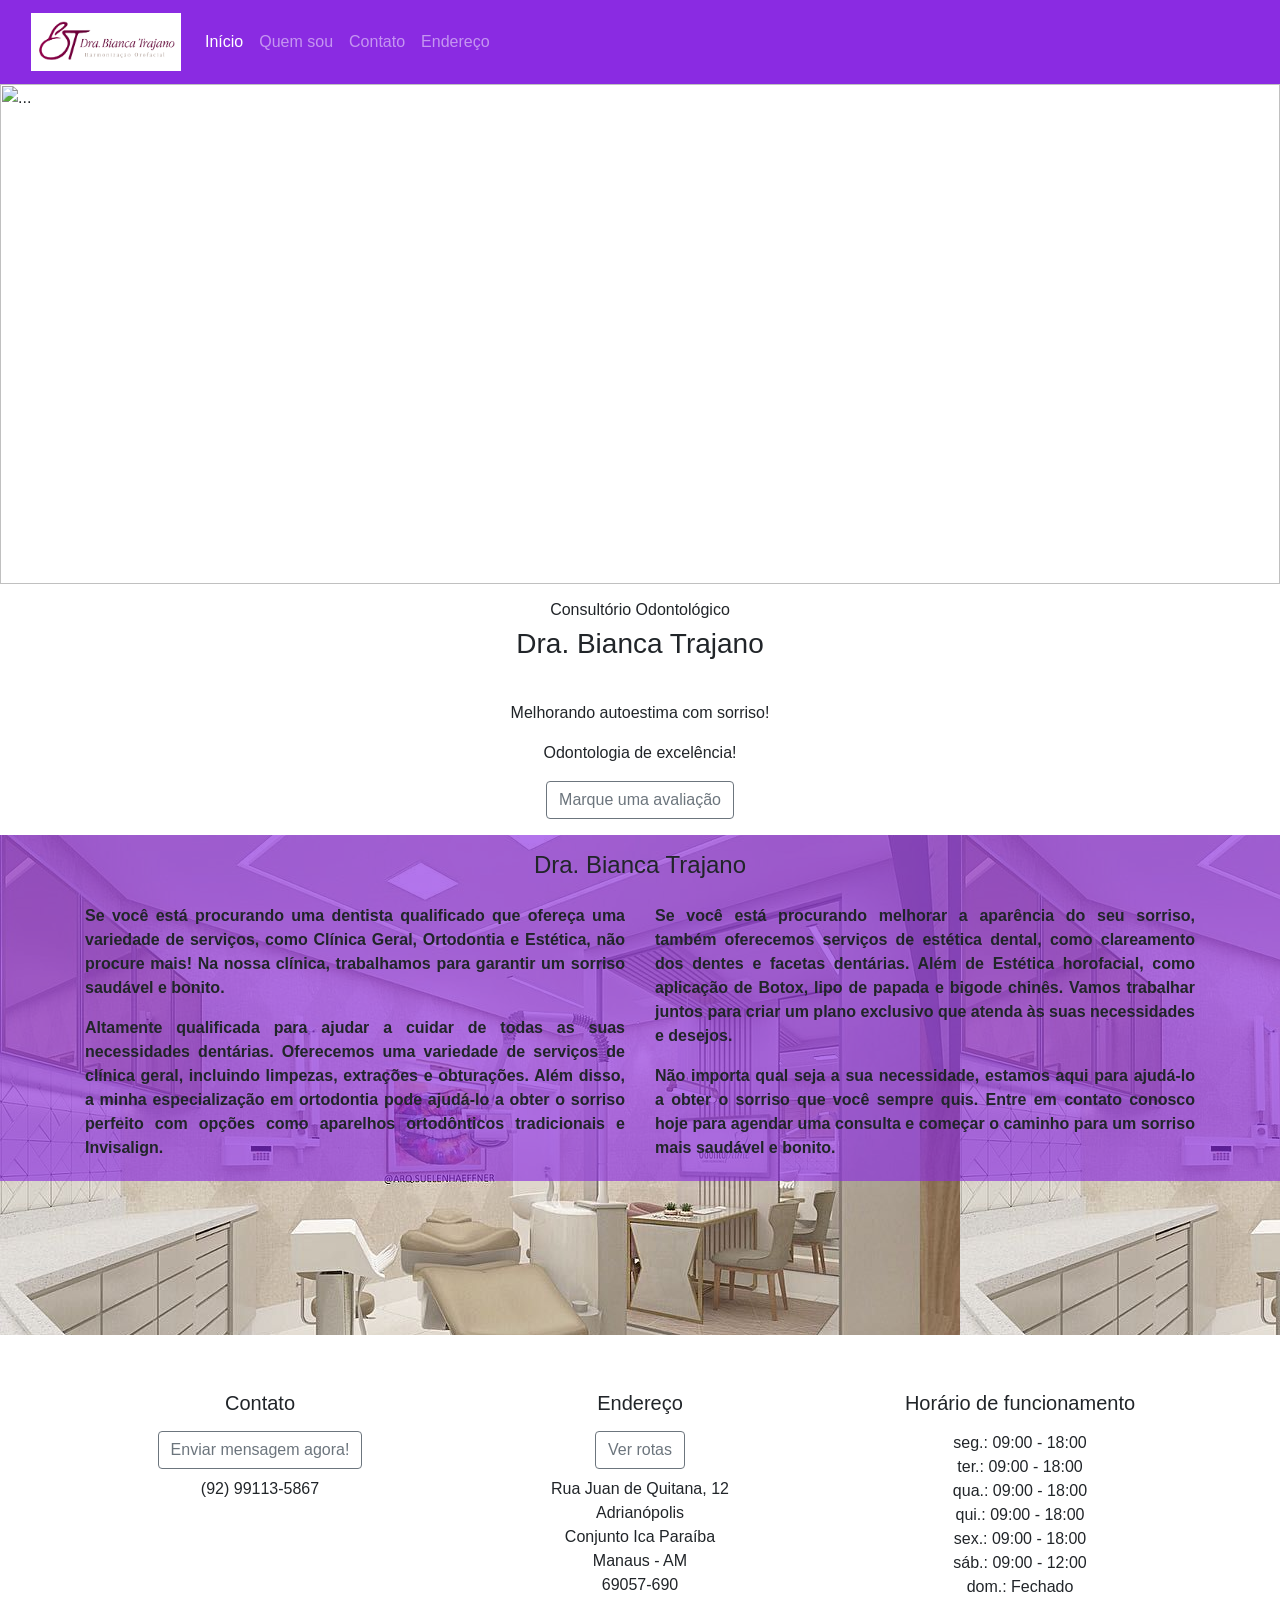
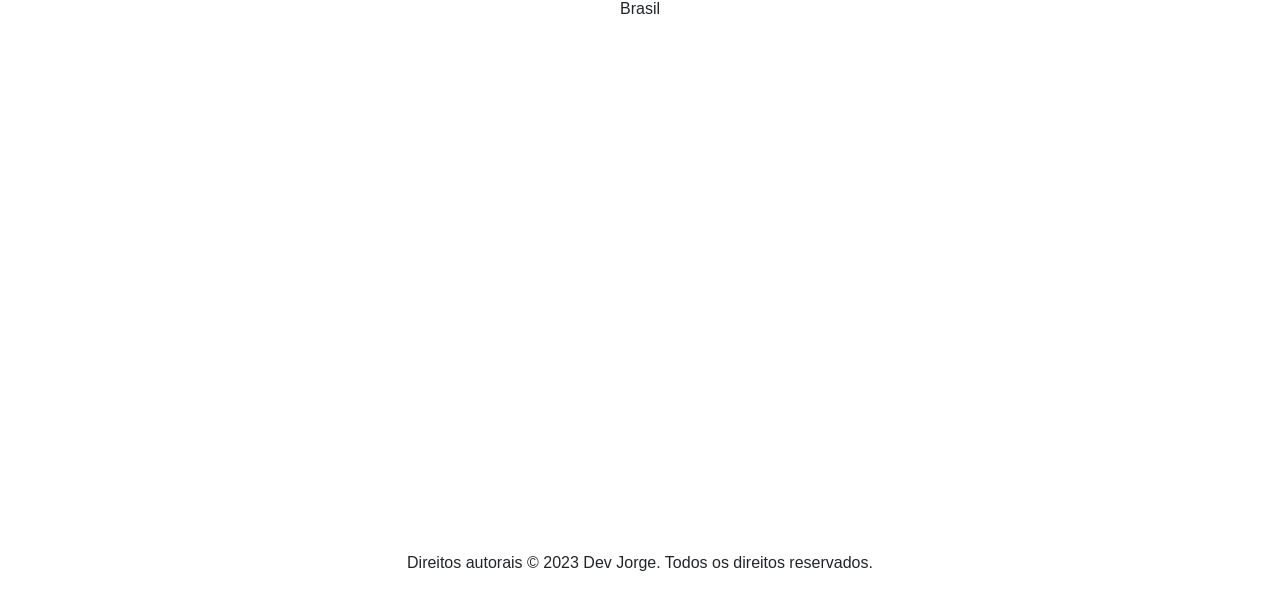
==== index.html @ ad7cbe48 "commit para pages github" ====
<!DOCTYPE <!DOCTYPE html>
<html lang="PT-BR">
    <head>
        <title>Dra. Bianca Trajano</title>
        <meta charset="UTF-8">
        <meta name="viewport" content="width=device-width, initial-scale=1">
        <link href="css/style.css" rel="stylesheet">
        <link rel="stylesheet" href="https://maxcdn.bootstrapcdn.com/bootstrap/4.0.0/css/bootstrap.min.css" integrity="sha384-Gn5384xqQ1aoWXA+058RXPxPg6fy4IWvTNh0E263XmFcJlSAwiGgFAW/dAiS6JXm" crossorigin="anonymous">
  </head>
    </head>
    <body>
        <nav class="navbar navbar-expand-lg navbar-dark bg-bianca">
          <div class="container-fluid">
            <a class="navbar-brand" href="#"><img src="css/img/LOGO-bianca.png" alt="Logo" class="logo"></a>
              <button class="navbar-toggler" type="button" data-bs-toggle="collapse" data-bs-target="#navbarScroll" aria-controls="navbarScroll" aria-expanded="false" aria-label="Toggle navigation">
                <span class="navbar-toggler-icon"></span>
              </button>
            <div class="collapse navbar-collapse" id="navbarScroll">
              <ul class="navbar-nav me-auto my-2 my-lg-0 navbar-nav-scroll" style="--bs-scroll-height: 100px;">
                <li class="nav-item">
                  <a class="nav-link active" aria-current="page" href="#">Início</a>
                </li>
                <li class="nav-item">
                  <a class="nav-link" href="#">Quem sou</a>
                </li>
                <li class="nav-item">
                    <a class="nav-link" href="#">Contato</a>
                </li>
                <li class="nav-item">
                    <a class="nav-link" href="#">Endereço</a>
                </li>
              </ul>
            </div>
          </div>
        </nav>
        <div>
          <!-- Carousel-->
            <div class="carousel-fixed">
              
              <div id="carouselExampleIndicators" class="carousel slide" data-ride="carousel">
                <ol class="carousel-indicators">
                  <li data-target="#carouselExampleIndicators" data-slide-to="0" class="active"></li>
                  <li data-target="#carouselExampleIndicators" data-slide-to="1"></li>
                  <li data-target="#carouselExampleIndicators" data-slide-to="2"></li>
                </ol>
                <div class="carousel-inner">
                  <div class="carousel-item active">
                    <img src="./css/img/bann1.JPG" class="img" alt="...">
                  </div>
                  <div class="carousel-item">
                    <img src="./css/img/LOGO-bianca.png" class="img" alt="...">
                  </div>
                  <div class="carousel-item">
                    <img src="./css/img/teste.jpg" class="img" alt="...">
                  </div>
                </div>
                <a class="carousel-control-prev" href="#carouselExampleIndicators" role="button" data-slide="prev">
                  <span class="carousel-control-prev-icon" aria-hidden="true"></span>
                  <span class="sr-only">Previous</span>
                </a>
                <a class="carousel-control-next" href="#carouselExampleIndicators" role="button" data-slide="next">
                  <span class="carousel-control-next-icon" aria-hidden="true"></span>
                  <span class="sr-only">Next</span>
                </a>
              </div>
            </div>

            <!--2º bloco + botão wpp-->
            <div class="p-3 text-center">
              <h6>Consultório Odontológico</h6>
              <h3>Dra. Bianca Trajano</h3>
            </div>
            <div class="text-center mt-3 mb-3">
              <p>
                Melhorando autoestima com sorriso!
              </p>
              <p>
                Odontologia de excelência!
              </p>
              <a type="button" class="btn btn-outline-secondary" href="https://api.whatsapp.com/send?phone=5592991135589&text=" target="_blank">Marque uma avaliação</a>
              
            </div>
            <!--Bloco quem sou-->
            <div class="tratamentos-bg img">
              <div class="bg-opc">
                <h4 class="text-center p-3">Dra. Bianca Trajano</h4>
                <div class="container">
                    <div class="row">
                      <div class="col text-justify">
                        <strong><p>Se você está procurando uma dentista qualificado que ofereça uma variedade de serviços, como Clínica Geral, Ortodontia e Estética, não procure mais! Na nossa clínica, trabalhamos para garantir um sorriso saudável e bonito.</p>
                        <p>Altamente qualificada para ajudar a cuidar de todas as suas necessidades dentárias. Oferecemos uma variedade de serviços de clínica geral, incluindo limpezas, extrações e obturações. Além disso, a minha especialização em ortodontia pode ajudá-lo a obter o sorriso perfeito com opções como aparelhos ortodônticos tradicionais e Invisalign.</p></strong>
                      </div>
                    
                      <div class="col text-justify">
                        <strong><p>Se você está procurando melhorar a aparência do seu sorriso, também oferecemos serviços de estética dental, como clareamento dos dentes e facetas dentárias. Além de Estética horofacial, como aplicação de Botox, lipo de papada e bigode chinês. Vamos trabalhar juntos para criar um plano exclusivo que atenda às suas necessidades e desejos.</p>
                        <p>Não importa qual seja a sua necessidade, estamos aqui para ajudá-lo a obter o sorriso que você sempre quis. Entre em contato conosco hoje para agendar uma consulta e começar o caminho para um sorriso mais saudável e bonito.</p></strong>
                      </div>
                    </div>
                </div>
              </div>  
            </div>
            <!--Bloco de contato-->
            <div class="container">
              <div class="row">
                <div class="col p-5 text-center">
                  <h5 class="p-2">Contato</h5>
                  <a type="button" class="btn btn-outline-secondary mb-2" href="https://api.whatsapp.com/send?phone=5592991135589&text=" target="_blank">Enviar mensagem agora!</a>
                  <p>(92) 99113-5867</p>
                  
                </div>
                <div class="col p-5 text-center">
                  <h5 class="p-2">Endereço</h5>
                  <a type="button" class="btn btn-outline-secondary mb-2" href="https://www.google.com/maps/dir//Dra.+Bianca+Trajano+-+Invisalign/data=!4m8!4m7!1m0!1m5!1m1!1s0x926c1ba222885573:0x181c1db3032626c7!2m2!1d-60.007911099999994!2d-3.0961352" target="_blank">Ver rotas</a>
                  <p>Rua Juan de Quitana, 12<br>Adrianópolis
                  <br>Conjunto Ica Paraíba
                  <br>Manaus - AM
                  <br>69057-690
                  <br>Brasil</p>
                  
                </div>
                <div class="col p-5 text-center">
                  <h5 class="p-2">Horário de funcionamento</h5>
                  <p>   seg.: 09:00 - 18:00
                    <br>ter.: 09:00 - 18:00
                    <br>qua.: 09:00 - 18:00
                    <br>qui.: 09:00 - 18:00
                    <br>sex.: 09:00 - 18:00
                    <br>sáb.: 09:00 - 12:00
                    <br>dom.: Fechado
                  </p>
                </div>
              </div>
            </div>
            <!--Bloco de maps e foto-->
            <div class="container">
              <div class="row">
                <div id="mapa" class="col p-2 text-center">
                    <iframe src="https://www.google.com/maps/embed?pb=!1m18!1m12!1m3!1d13400.499301003065!2d-60.0057762437288!3d-3.0966895556896925!2m3!1f0!2f0!3f0!3m2!1i1024!2i768!4f13.1!3m3!1m2!1s0x926c1ba222885573%3A0x181c1db3032626c7!2sDra.%20Bianca%20Trajano%20-%20Invisalign!5e0!3m2!1spt-BR!2sbr!4v1677911532931!5m2!1spt-BR!2sbr" width="600" height="450" style="border:0;" allowfullscreen="" loading="lazy" referrerpolicy="no-referrer-when-downgrade"></iframe>
                  
                </div>
              </div>
            </div>

          




        </div>
        <footer class="text-center footer">
          <p>Direitos autorais © 2023 Dev Jorge. Todos os direitos reservados.</p>
        </footer>
        <script src="https://code.jquery.com/jquery-3.2.1.slim.min.js" integrity="sha384-KJ3o2DKtIkvYIK3UENzmM7KCkRr/rE9/Qpg6aAZGJwFDMVNA/GpGFF93hXpG5KkN" crossorigin="anonymous"></script>
        <script src="https://cdnjs.cloudflare.com/ajax/libs/popper.js/1.12.9/umd/popper.min.js" integrity="sha384-ApNbgh9B+Y1QKtv3Rn7W3mgPxhU9K/ScQsAP7hUibX39j7fakFPskvXusvfa0b4Q" crossorigin="anonymous"></script>
        <script src="https://maxcdn.bootstrapcdn.com/bootstrap/4.0.0/js/bootstrap.min.js" integrity="sha384-JZR6Spejh4U02d8jOt6vLEHfe/JQGiRRSQQxSfFWpi1MquVdAyjUar5+76PVCmYl" crossorigin="anonymous"></script>
    </body>
</html>
---- css/style.css ----
.bg-bianca {
    background-color: blueviolet;
    
}

.logo {
    max-width: 150;
    max-height: 150;
}

.tratamentos-bg{
    background-image: url("img/teste.jpg");
    position: relative;
}

.lista{
    list-style: none;
    margin-left: 0;
    padding-left: 0;
}

.img{
    width: 100%;
    height: 500px;
    
}

.bg-opc {
    background-color: rgb(138, 43, 226, 0.65);
    padding-bottom: 5px;
}
.footer {
    background-color: rgb(255, 255, 255);
    font: rgb(0, 0, 0, 0.1);
}
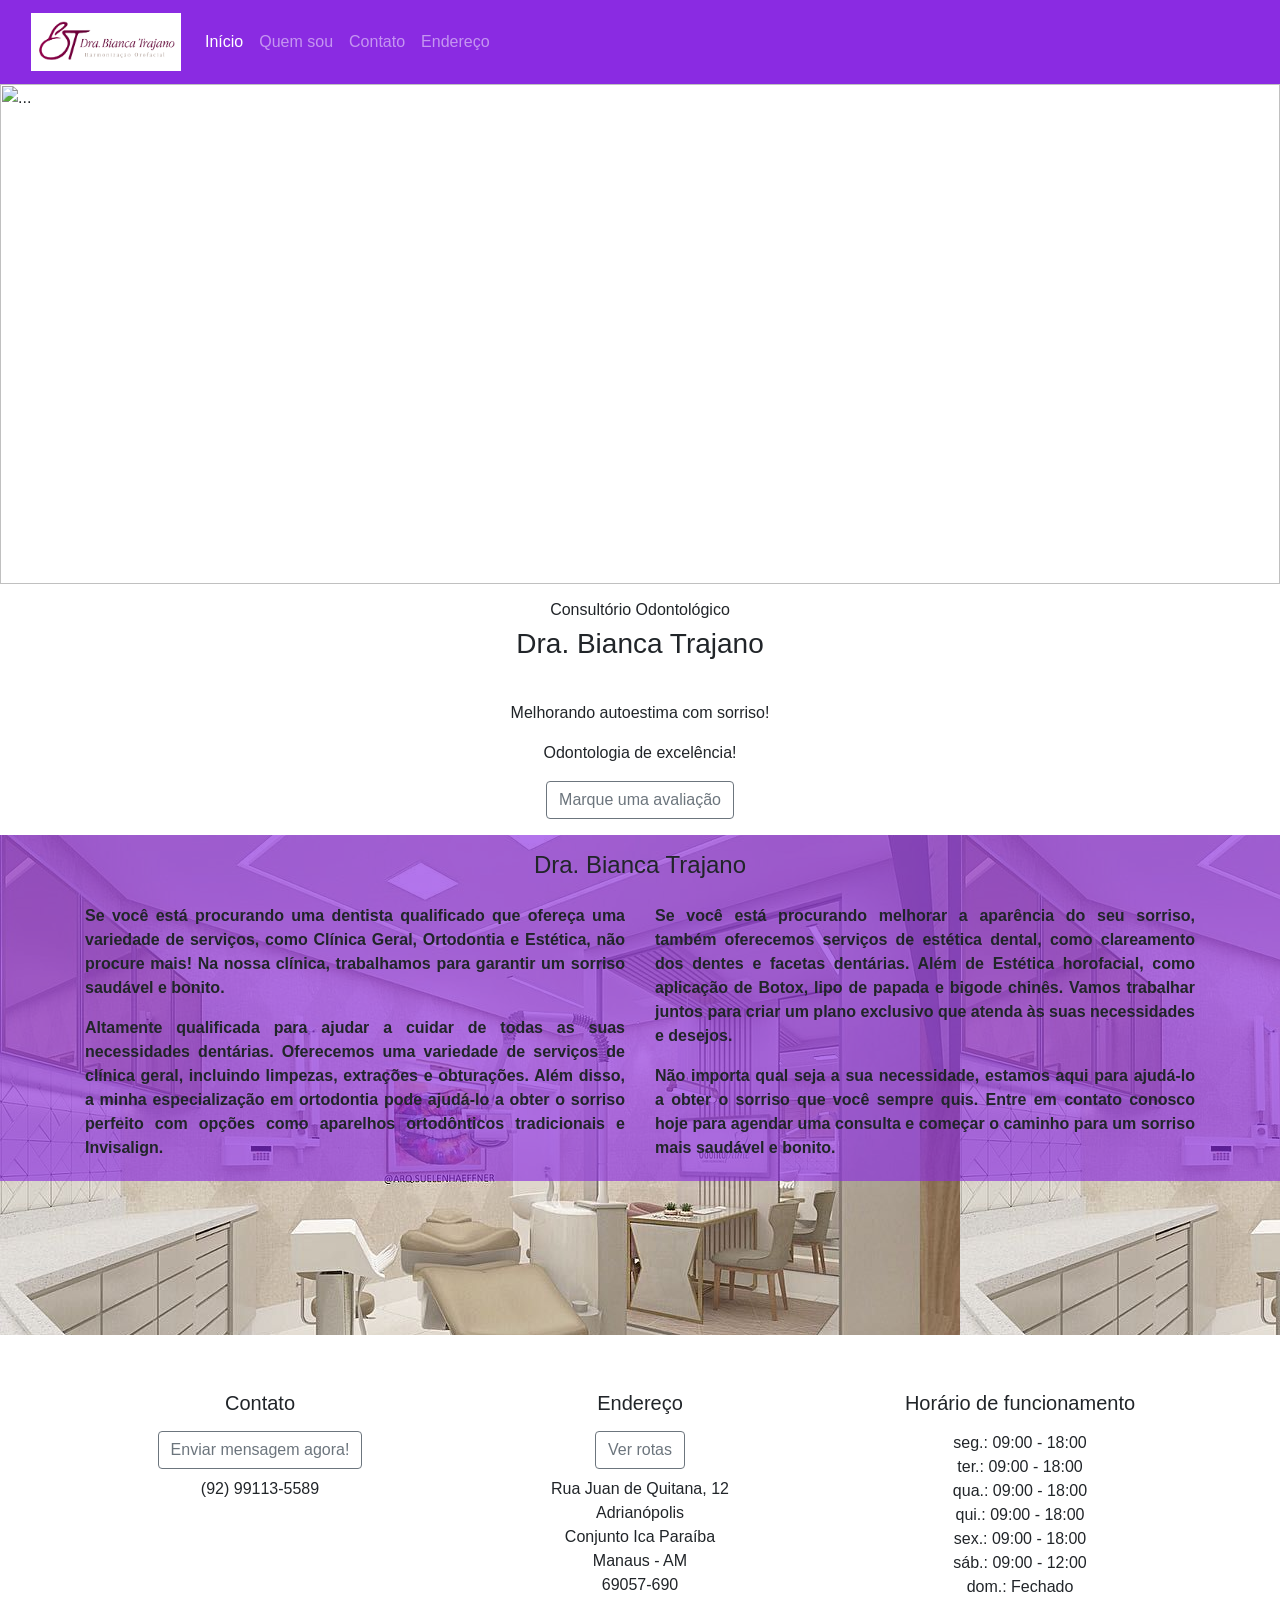
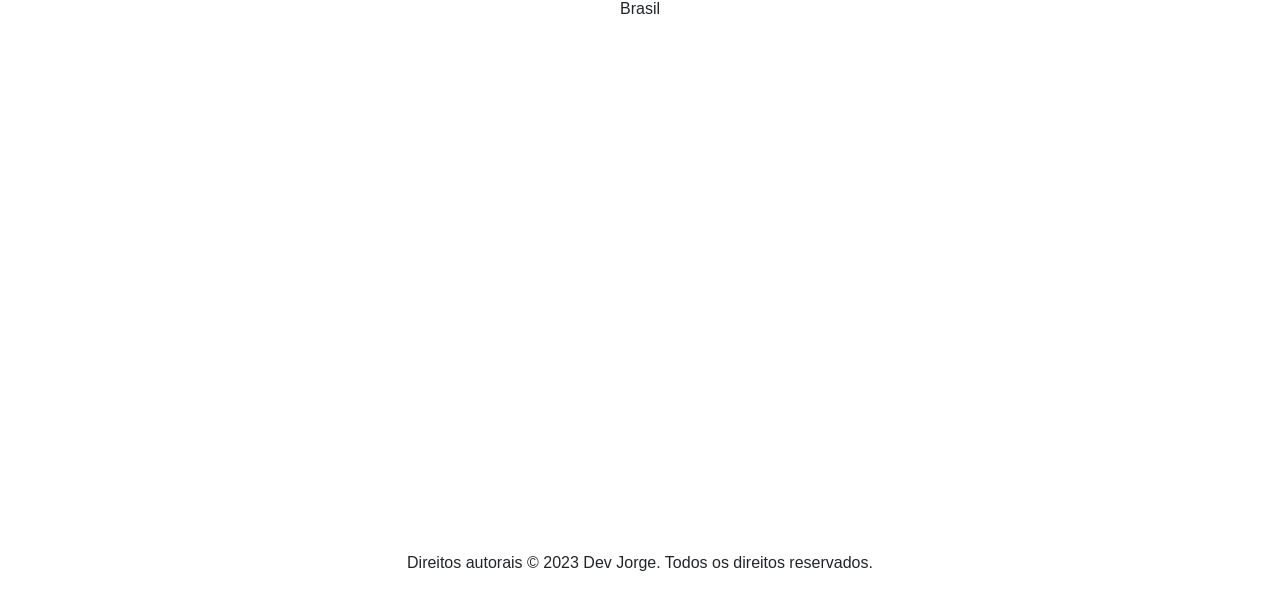
==== commit a5f66353: "Update index.html" ====
--- a/index.html
+++ b/index.html
@@ -105,7 +105,7 @@
                 <div class="col p-5 text-center">
                   <h5 class="p-2">Contato</h5>
                   <a type="button" class="btn btn-outline-secondary mb-2" href="https://api.whatsapp.com/send?phone=5592991135589&text=" target="_blank">Enviar mensagem agora!</a>
-                  <p>(92) 99113-5867</p>
+                  <p>(92) 99113-5589</p>
                   
                 </div>
                 <div class="col p-5 text-center">
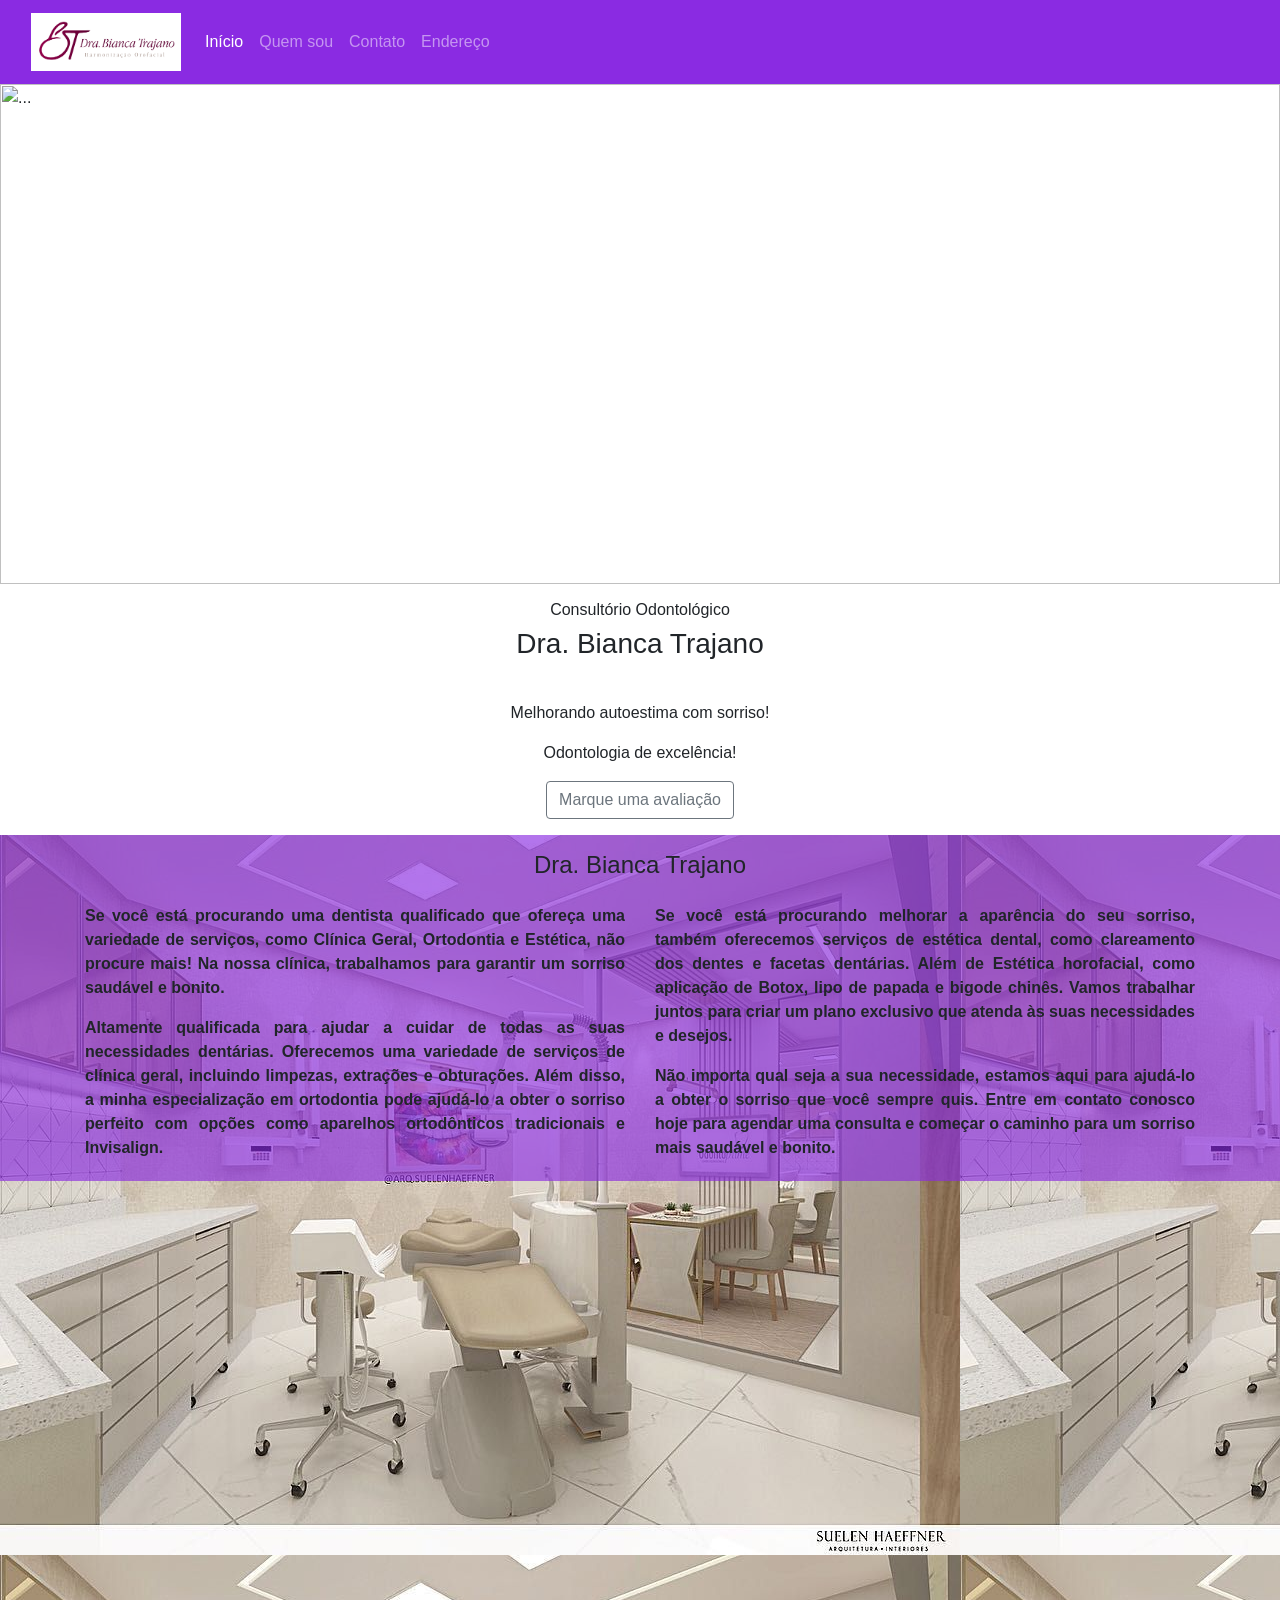
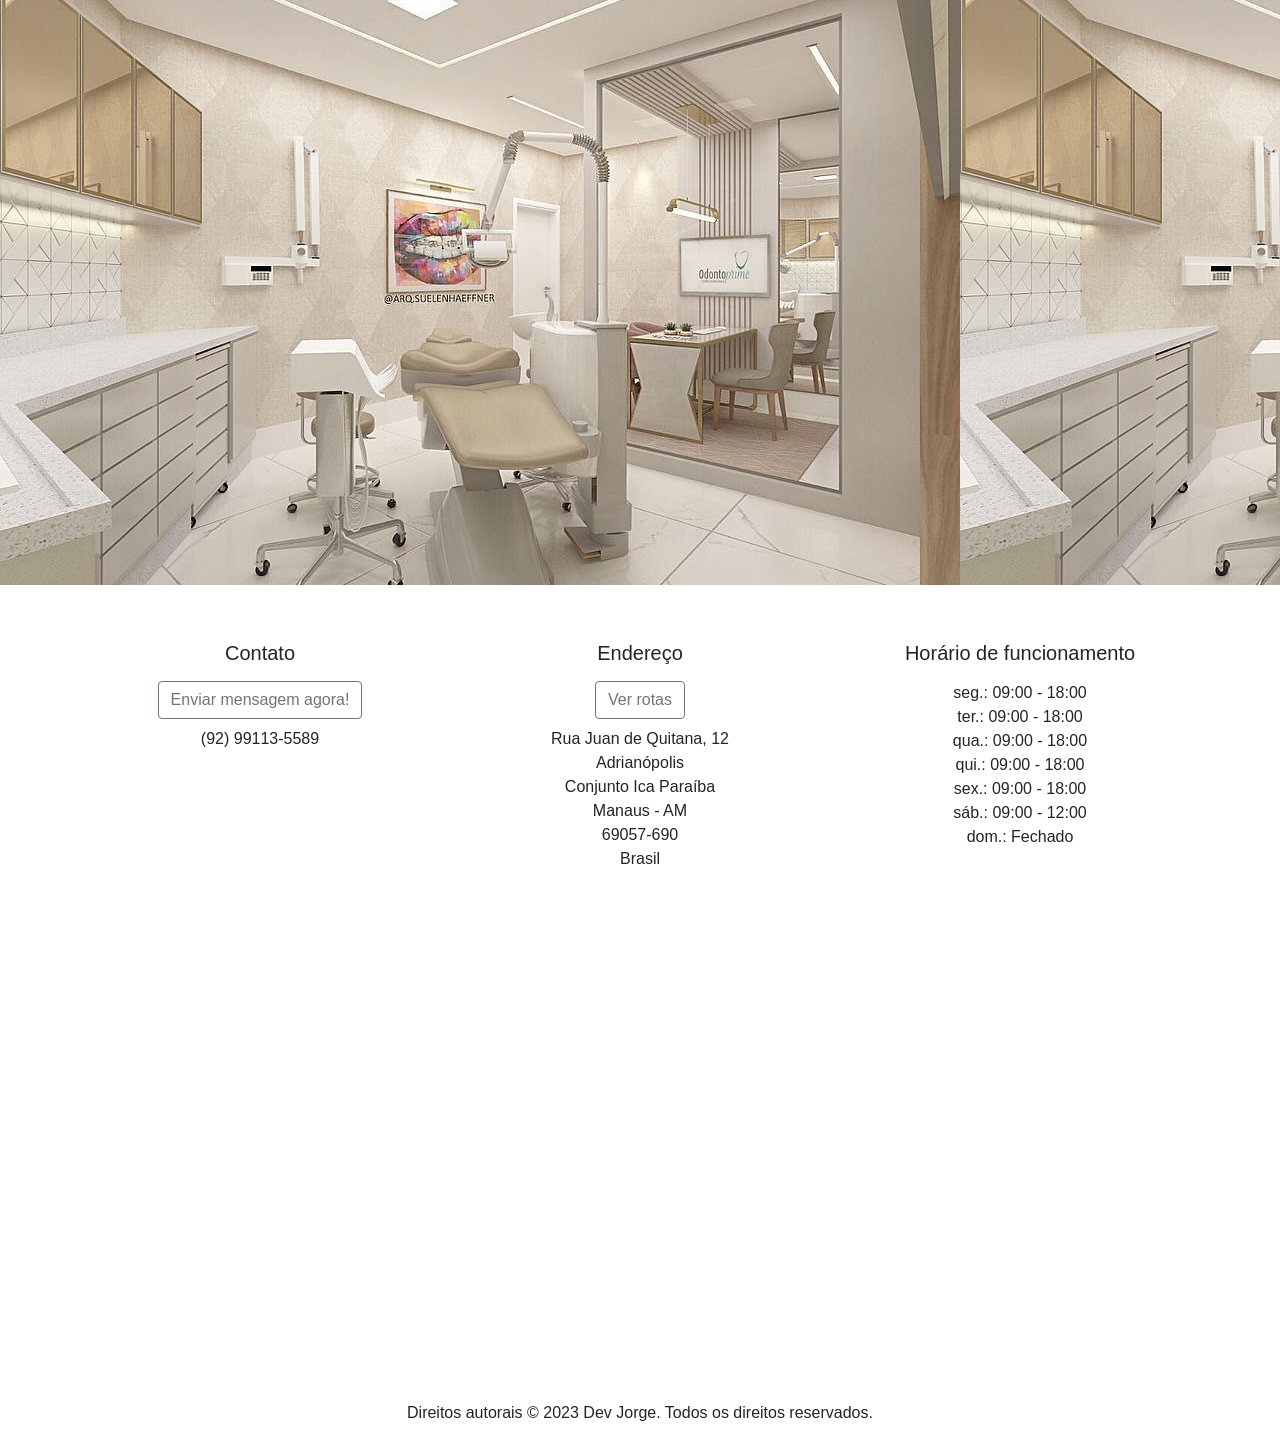
==== commit 53f54d4b: "data updates" ====
--- a/index.html
+++ b/index.html
@@ -81,7 +81,7 @@
               
             </div>
             <!--Bloco quem sou-->
-            <div class="tratamentos-bg img">
+            <div class="tratamentos-bg">
               <div class="bg-opc">
                 <h4 class="text-center p-3">Dra. Bianca Trajano</h4>
                 <div class="container">
--- a/css/style.css
+++ b/css/style.css
@@ -11,6 +11,8 @@
 .tratamentos-bg{
     background-image: url("img/teste.jpg");
     position: relative;
+    width: 100%;
+    height: 150%;
 }
 
 .lista{
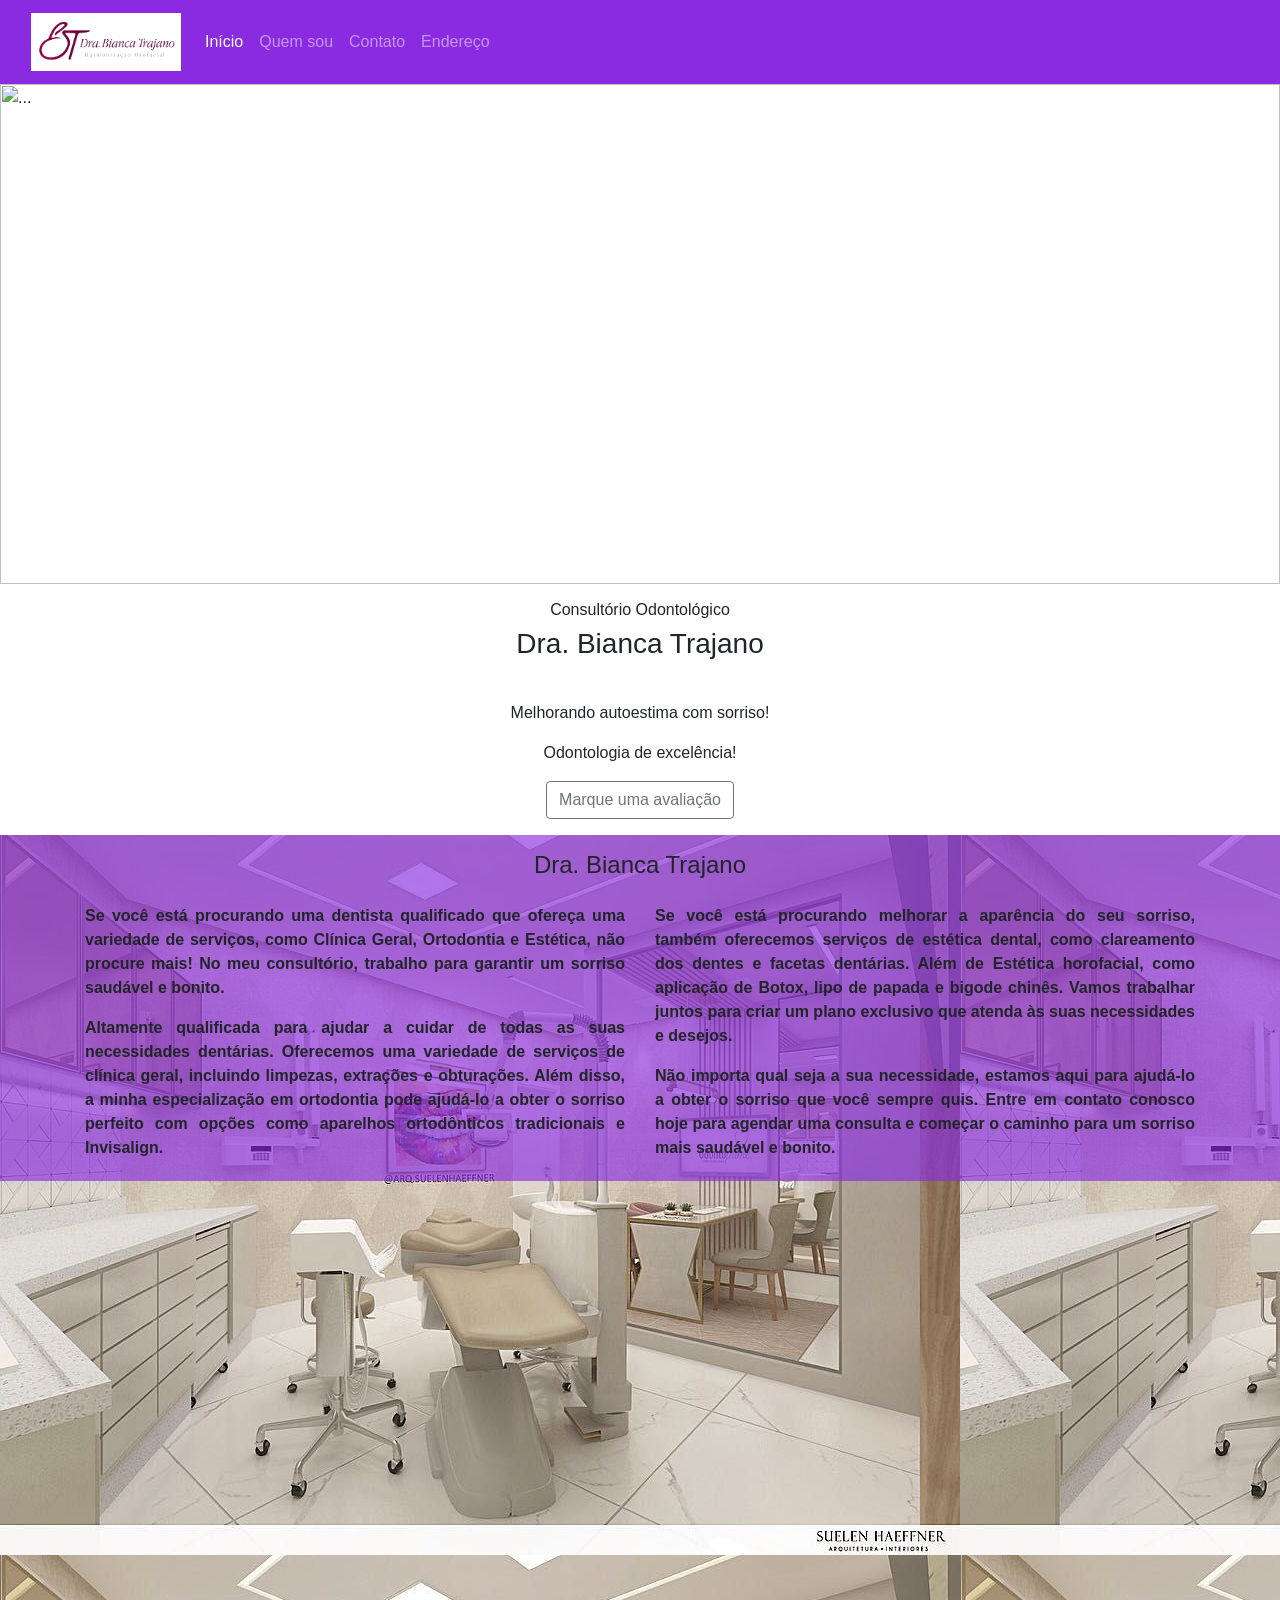
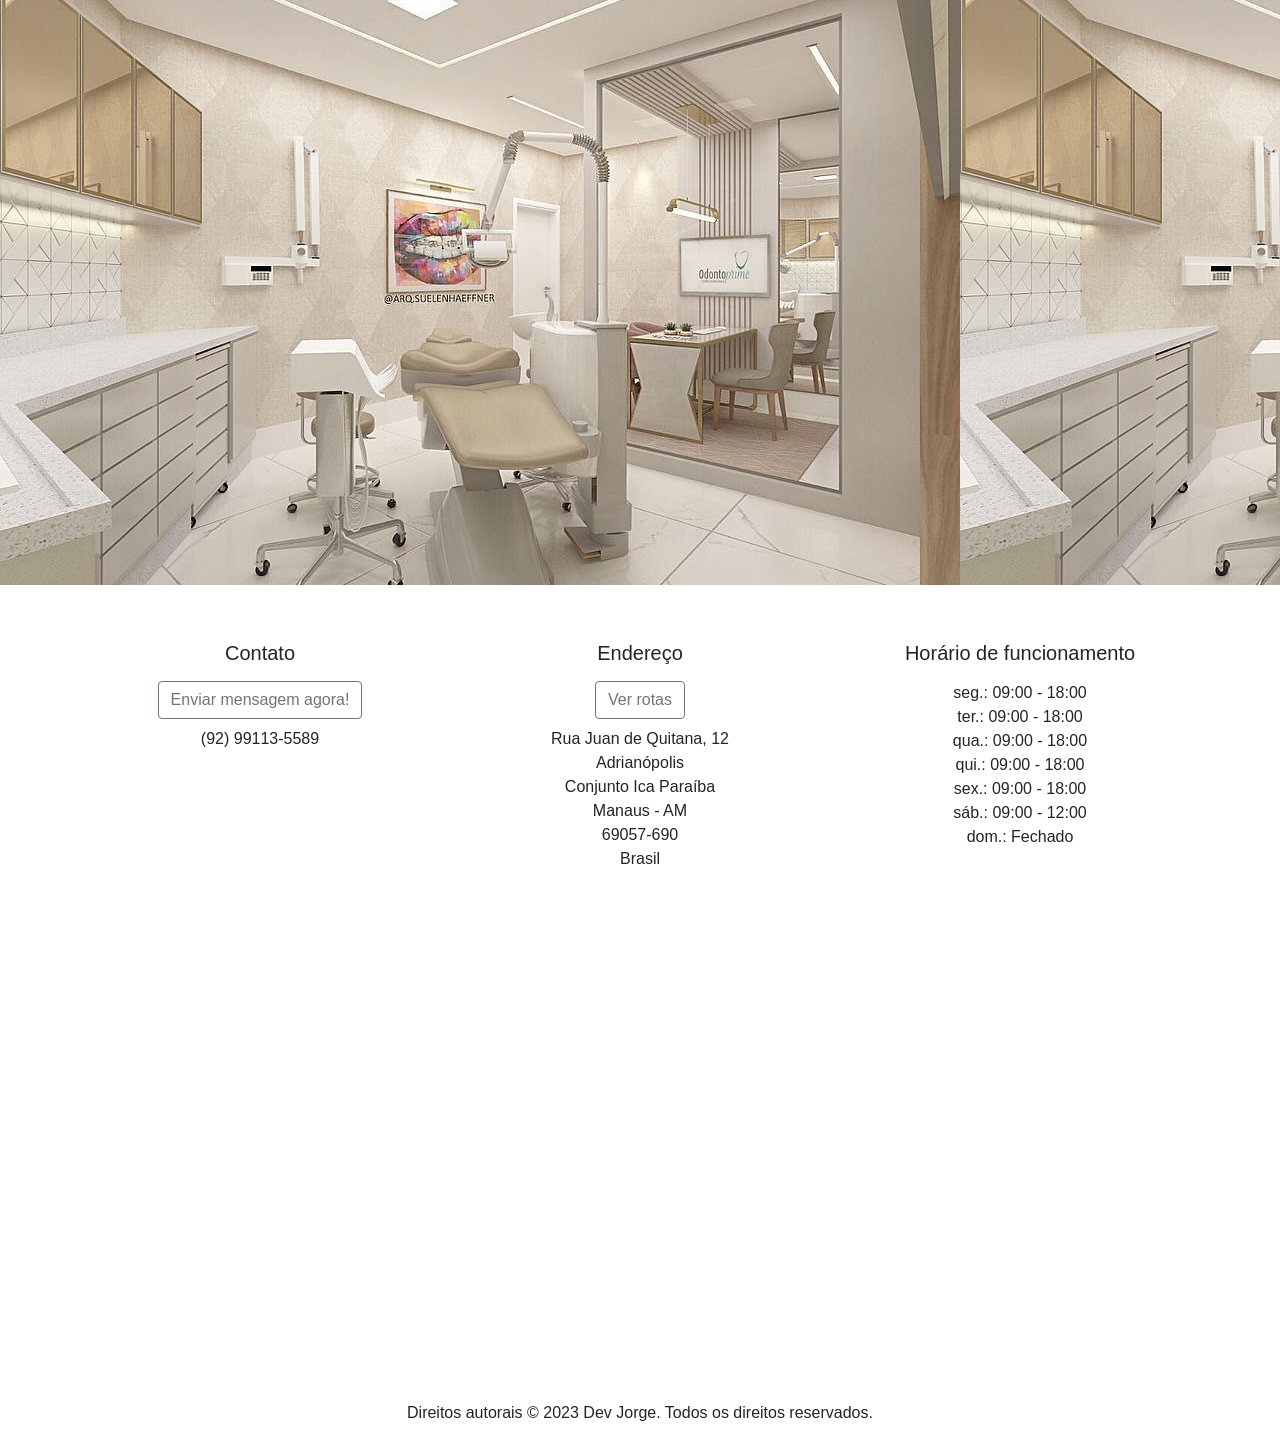
==== commit 1e800961: "updates" ====
--- a/index.html
+++ b/index.html
@@ -87,7 +87,7 @@
                 <div class="container">
                     <div class="row">
                       <div class="col text-justify">
-                        <strong><p>Se você está procurando uma dentista qualificado que ofereça uma variedade de serviços, como Clínica Geral, Ortodontia e Estética, não procure mais! Na nossa clínica, trabalhamos para garantir um sorriso saudável e bonito.</p>
+                        <strong><p>Se você está procurando uma dentista qualificado que ofereça uma variedade de serviços, como Clínica Geral, Ortodontia e Estética, não procure mais! No meu consultório, trabalho para garantir um sorriso saudável e bonito.</p>
                         <p>Altamente qualificada para ajudar a cuidar de todas as suas necessidades dentárias. Oferecemos uma variedade de serviços de clínica geral, incluindo limpezas, extrações e obturações. Além disso, a minha especialização em ortodontia pode ajudá-lo a obter o sorriso perfeito com opções como aparelhos ortodônticos tradicionais e Invisalign.</p></strong>
                       </div>
                     
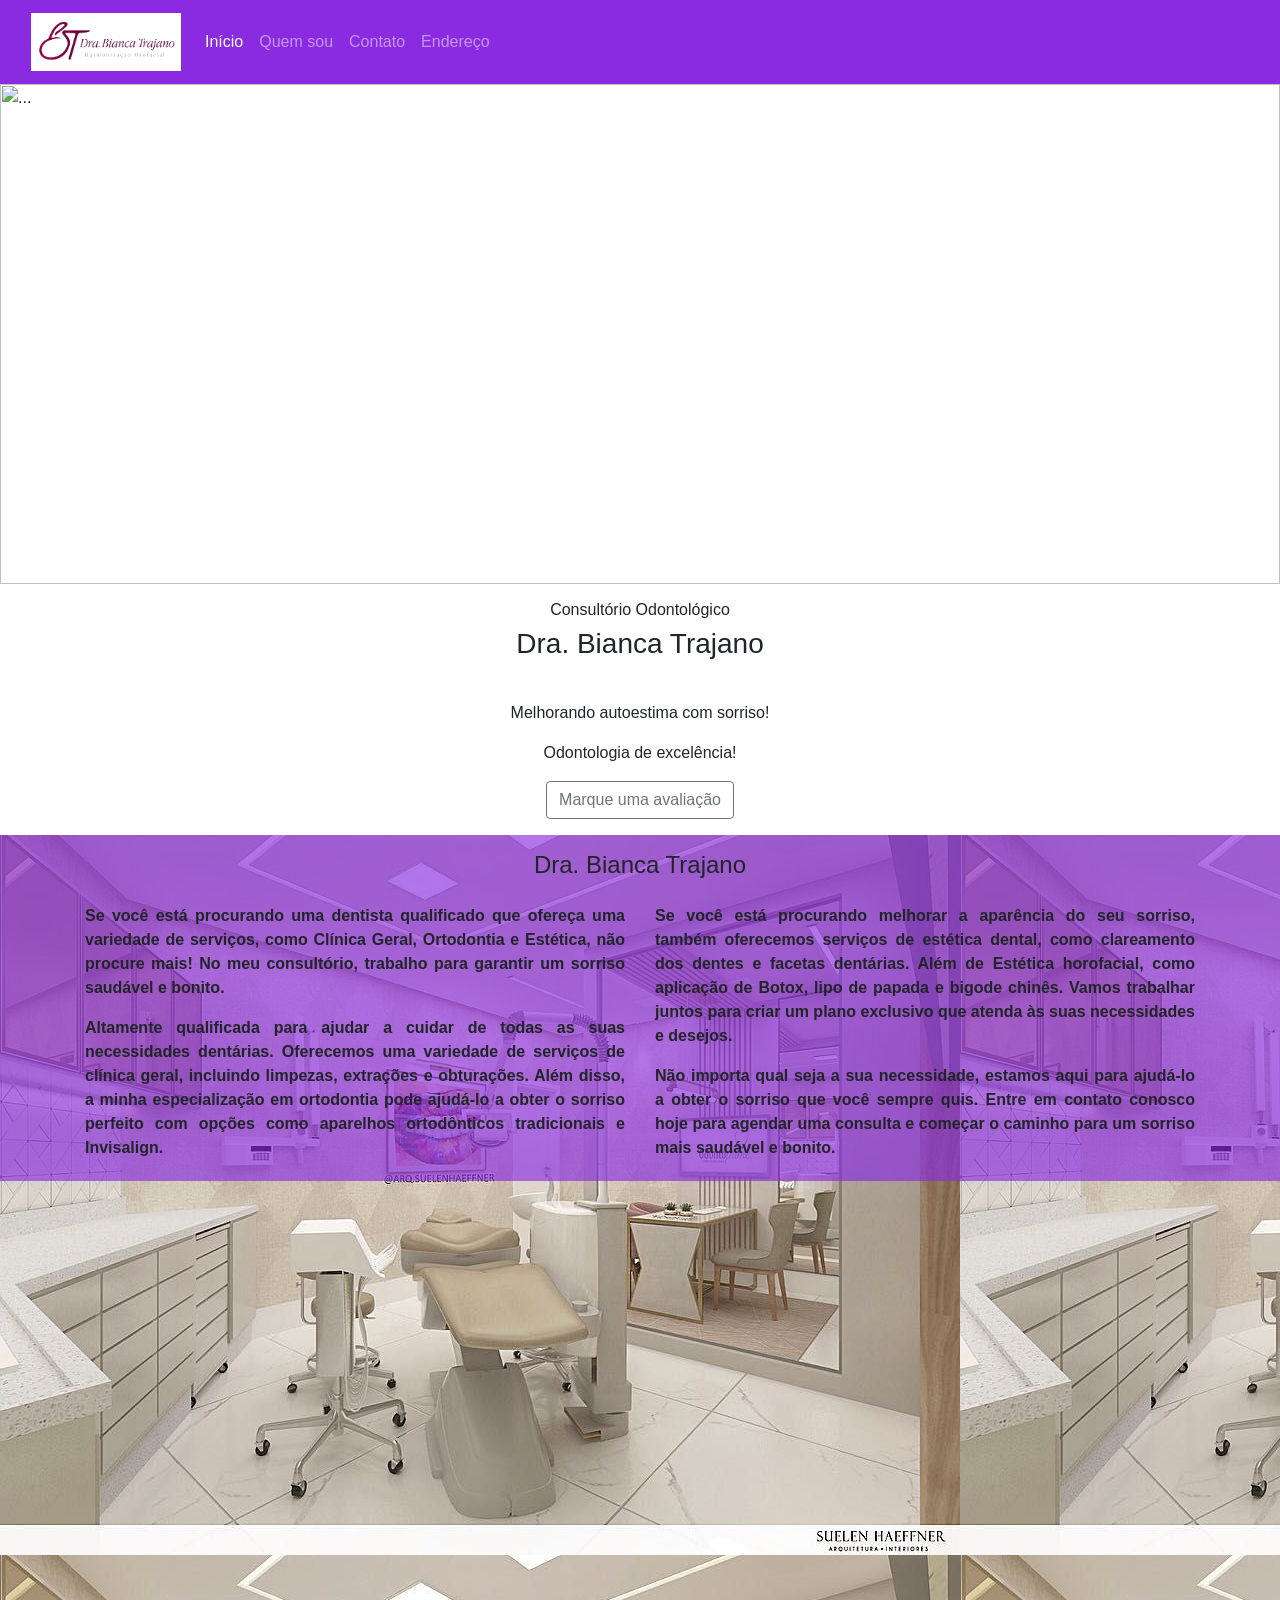
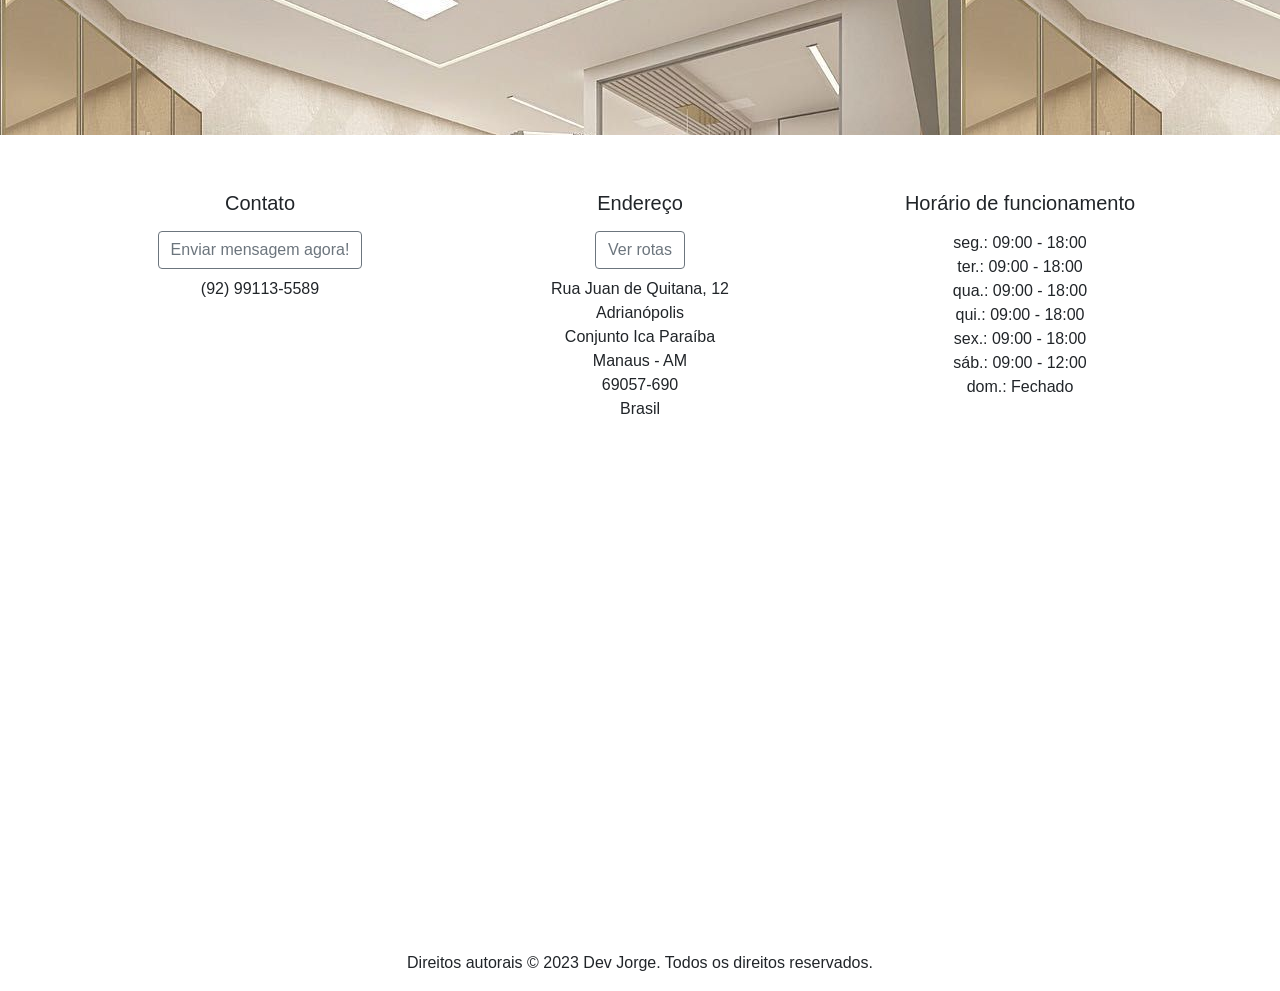
==== commit 8fc6683b: "teste de update de fotos" ====
--- a/index.html
+++ b/index.html
@@ -48,10 +48,10 @@
                     <img src="./css/img/bann1.JPG" class="img" alt="...">
                   </div>
                   <div class="carousel-item">
-                    <img src="./css/img/LOGO-bianca.png" class="img" alt="...">
+                    <img src="./css/img/bia1.JPG" class="img" alt="...">
                   </div>
                   <div class="carousel-item">
-                    <img src="./css/img/teste.jpg" class="img" alt="...">
+                    <img src="./css/img/bia2.JPG" class="img" alt="...">
                   </div>
                 </div>
                 <a class="carousel-control-prev" href="#carouselExampleIndicators" role="button" data-slide="prev">
--- a/css/style.css
+++ b/css/style.css
@@ -12,7 +12,7 @@
     background-image: url("img/teste.jpg");
     position: relative;
     width: 100%;
-    height: 150%;
+    height: 100%;
 }
 
 .lista{
